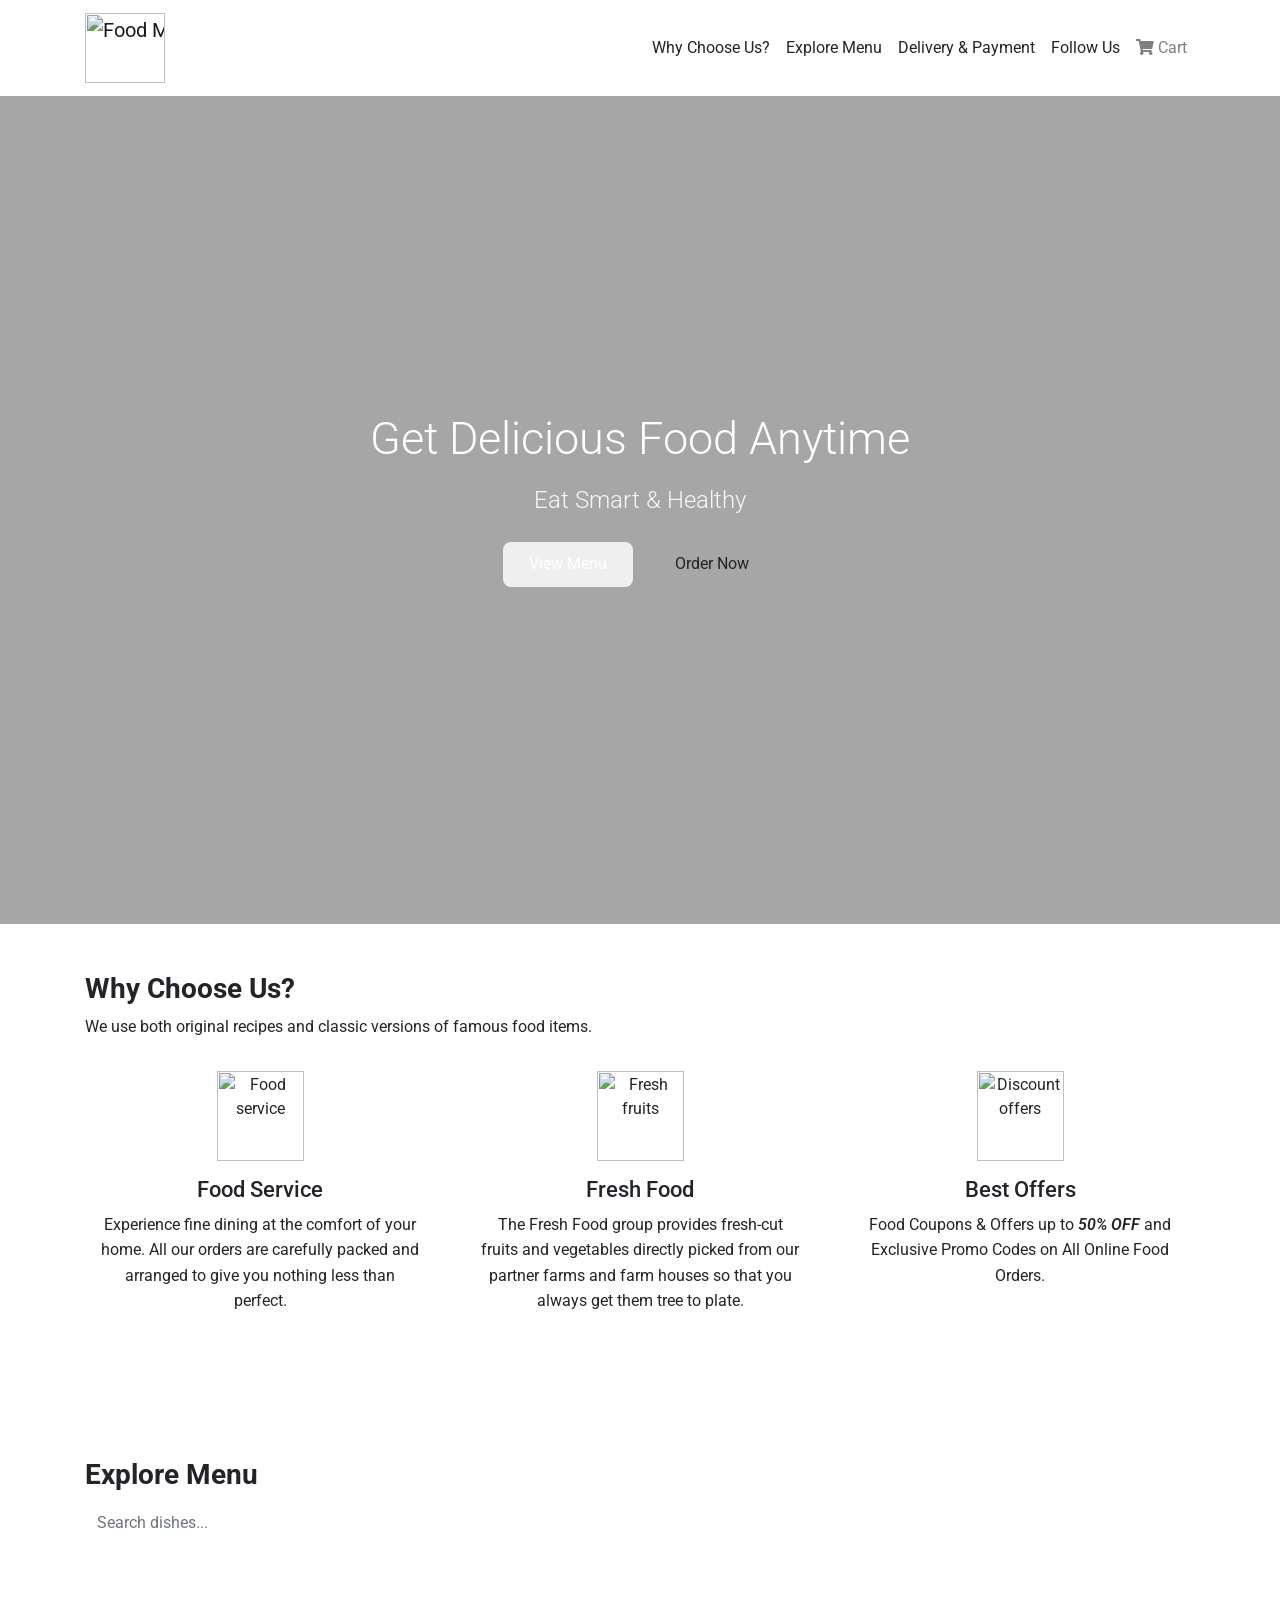
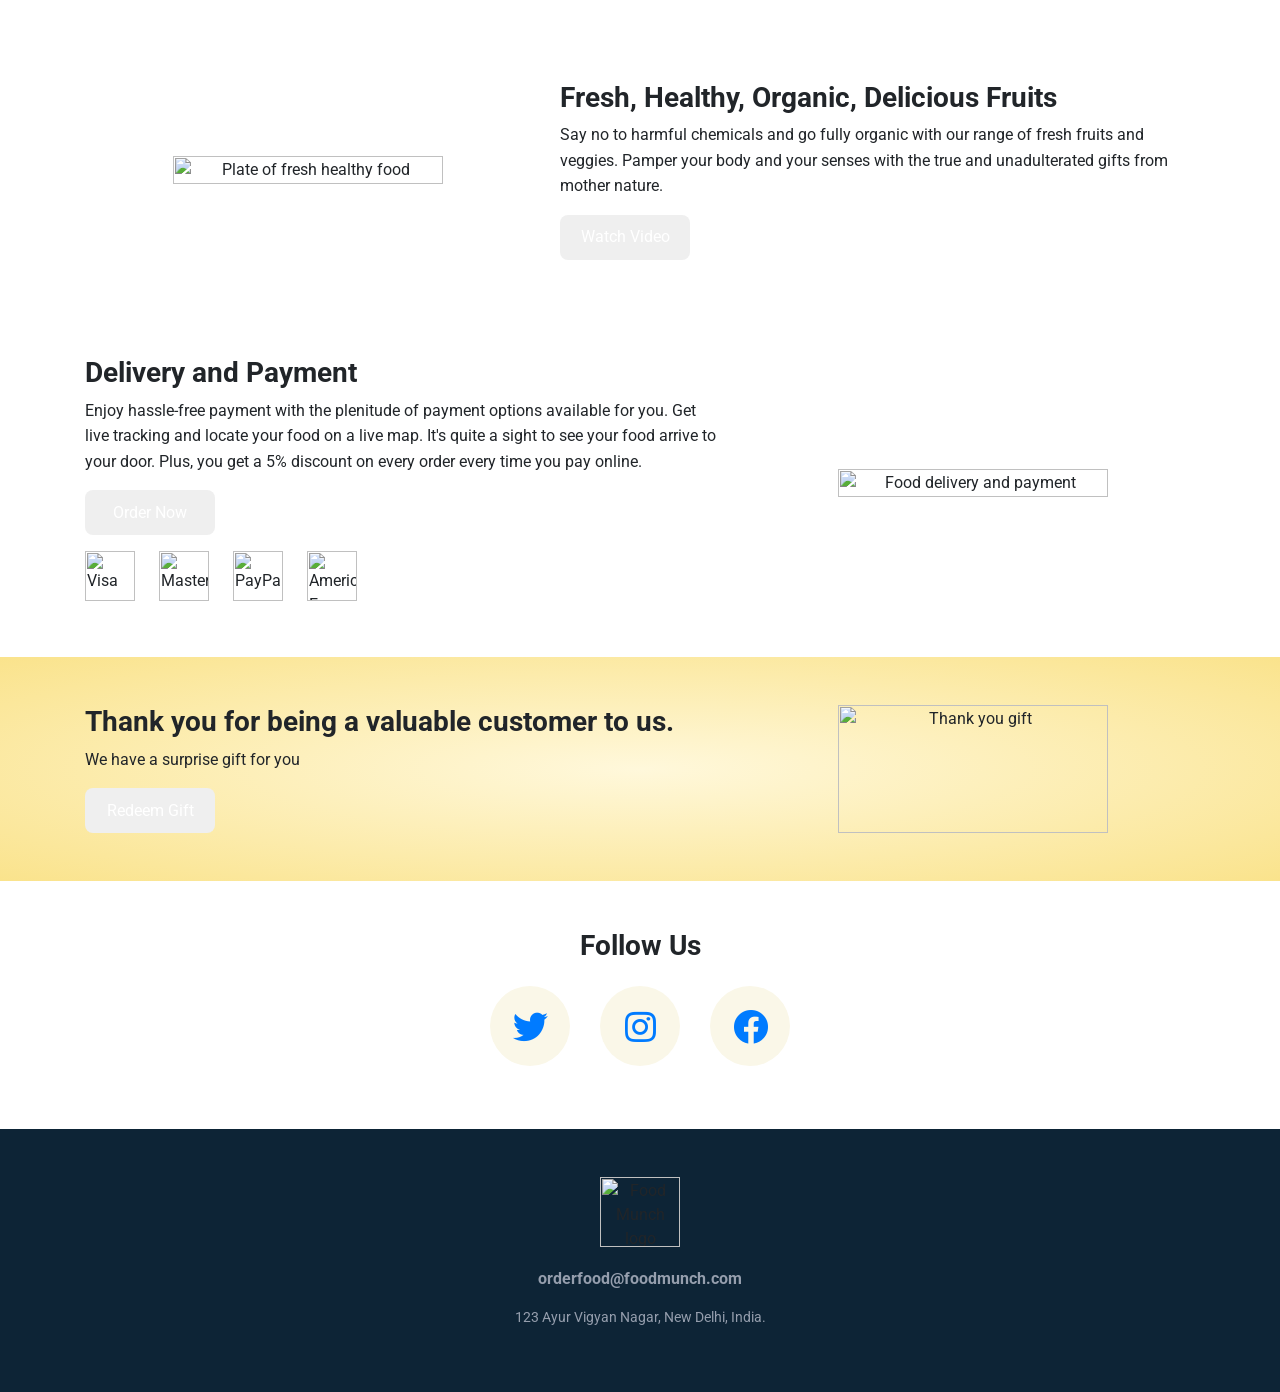
==== index.html @ 5a9cf0b8 "Add dynamic menu, filters, search and shopping cart" ====
Index · HTML
<!DOCTYPE html>
<html lang="en">
  <head>
    <meta charset="UTF-8" />
    <meta name="viewport" content="width=device-width, initial-scale=1" />
    <title>Food Munch</title>
 
    <!-- Bootstrap 4 -->
     <link rel="preconnect" href="https://fonts.googleapis.com" />
<link rel="preconnect" href="https://fonts.gstatic.com" crossorigin />
<link
  href="https://fonts.googleapis.com/css2?family=Roboto:wght@300;400;500;700&display=swap"
  rel="stylesheet"
/>
    <link
      rel="stylesheet"
      href="https://stackpath.bootstrapcdn.com/bootstrap/4.5.2/css/bootstrap.min.css"
      integrity="sha384-JcKb8q3iqJ61gNV9KGb8thSsNjpSL0n8PARn9HuZOnIxN0hoP+VmmDGMN5t9UJ0Z"
      crossorigin="anonymous"
    />
 
    <!-- Font Awesome 5 (plain CDN stylesheet - this fixes the missing icons) -->
    <link
      rel="stylesheet"
      href="https://cdnjs.cloudflare.com/ajax/libs/font-awesome/5.15.4/css/all.min.css"
    />
 
    <!-- Your CSS -->
    <link rel="stylesheet" href="style.css" />
  </head>
 
  <body>
    <!-- NAVBAR -->
    <header>
      <nav class="navbar navbar-expand-lg navbar-light bg-white fixed-top">
        <div class="container">
          <a class="navbar-brand" href="#">
            <img
              src="https://d2clawv67efefq.cloudfront.net/ccbp-responsive-website/food-munch-img.png"
              class="food-munch-logo"
              alt="Food Munch logo"
            />
          </a>
          <button
            class="navbar-toggler"
            type="button"
            data-toggle="collapse"
            data-target="#navbarNavAltMarkup"
            aria-controls="navbarNavAltMarkup"
            aria-expanded="false"
            aria-label="Toggle navigation"
          >
            <span class="navbar-toggler-icon"></span>
          </button>
          <div class="collapse navbar-collapse" id="navbarNavAltMarkup">
            <div class="navbar-nav ml-auto">
              <a class="nav-link active" id="navItem1" href="#wcuSection">
                Why Choose Us?
                <span class="sr-only">(current)</span>
              </a>
              <a class="nav-link" id="navItem2" href="#exploreMenuSection">Explore Menu</a>
              <a class="nav-link" id="navItem3" href="#deliveryPaymentSection">Delivery &amp; Payment</a>
              <a class="nav-link" id="navItem4" href="#followUsSection">Follow Us</a>
              <button type="button" class="nav-link cart-nav-btn" id="cartNavBtn"
                      data-toggle="modal" data-target="#cartModal" aria-label="Open cart">
                <i class="fas fa-shopping-cart"></i> Cart
                <span class="cart-count d-none" id="cartCount">0</span>
              </button>
            </div>
          </div>
        </div>
      </nav>
    </header>
 
    <main>
      <!-- BANNER -->
      <section class="banner-section-bg-container d-flex justify-content-center flex-column">
        <div class="text-center">
          <h1 class="banner-heading mb-3">Get Delicious Food Anytime</h1>
          <p class="banner-caption mb-4">Eat Smart &amp; Healthy</p>
          <button type="button" class="custom-button">View Menu</button>
          <button type="button" class="custom-outline-button">Order Now</button>
        </div>
      </section>
 
      <!-- WHY CHOOSE US -->
      <section class="wcu-section pt-5 pb-5" id="wcuSection">
        <div class="container">
          <div class="row">
            <div class="col-12">
              <h2 class="section-heading">Why Choose Us?</h2>
              <p class="section-description">
                We use both original recipes and classic versions of famous food items.
              </p>
            </div>
 
            <div class="col-12 col-md-4">
              <div class="wcu-card p-3 mb-3">
                <img
                  src="https://d2clawv67efefq.cloudfront.net/ccbp-responsive-website/food-serve.png"
                  class="wcu-card-image"
                  alt="Food service"
                  loading="lazy"
                />
                <h3 class="wcu-card-title mt-3">Food Service</h3>
                <p class="wcu-card-description">
                  Experience fine dining at the comfort of your home. All our orders
                  are carefully packed and arranged to give you nothing less than
                  perfect.
                </p>
              </div>
            </div>
 
            <div class="col-12 col-md-4">
              <div class="wcu-card p-3 mb-3">
                <img
                  src="https://d2clawv67efefq.cloudfront.net/ccbp-responsive-website/fruits-img.png"
                  class="wcu-card-image"
                  alt="Fresh fruits"
                  loading="lazy"
                />
                <h3 class="wcu-card-title mt-3">Fresh Food</h3>
                <p class="wcu-card-description">
                  The Fresh Food group provides fresh-cut fruits and vegetables
                  directly picked from our partner farms and farm houses so that you
                  always get them tree to plate.
                </p>
              </div>
            </div>
 
            <div class="col-12 col-md-4">
              <div class="wcu-card p-3 mb-3">
                <img
                  src="https://d2clawv67efefq.cloudfront.net/ccbp-responsive-website/offers-img.png"
                  class="wcu-card-image"
                  alt="Discount offers"
                  loading="lazy"
                />
                <h3 class="wcu-card-title mt-3">Best Offers</h3>
                <p class="wcu-card-description">
                  Food Coupons &amp; Offers up to
                  <span class="offers">50% OFF</span>
                  and Exclusive Promo Codes on All Online Food Orders.
                </p>
              </div>
            </div>
          </div>
        </div>
      </section>
 
      <!-- EXPLORE MENU (cards are created by script.js) -->
      <section class="explore-menu-section pt-5 pb-5" id="exploreMenuSection">
        <div class="container">
          <div class="row">
            <div class="col-12">
              <h2 class="section-heading">Explore Menu</h2>
            </div>
            <div class="col-12 col-md-6 mb-3">
              <label for="menuSearch" class="sr-only">Search dishes</label>
              <input
                type="search"
                id="menuSearch"
                class="form-control menu-search"
                placeholder="Search dishes..."
                autocomplete="off"
              />
            </div>
            <div class="col-12">
              <div id="filterBar" class="menu-filters mb-4"></div>
            </div>
          </div>
          <div class="row" id="menuGrid"></div>
          <p id="noResults" class="text-center menu-no-results d-none">
            No dishes found. Try another search or category.
          </p>
        </div>
      </section>
 
      <!-- HEALTHY FOOD -->
      <section class="healthy-food-section pt-5 pb-5">
        <div class="container">
          <div class="row align-items-center">
            <div class="col-12 col-md-5">
              <div class="text-center">
                <img
                  src="https://d2clawv67efefq.cloudfront.net/ccbp-responsive-website/healthy-food-plate-img.png"
                  class="healthy-food-section-img"
                  alt="Plate of fresh healthy food"
                  loading="lazy"
                />
              </div>
            </div>
            <div class="col-12 col-md-7">
              <h2 class="section-heading">Fresh, Healthy, Organic, Delicious Fruits</h2>
              <p class="section-description">
                Say no to harmful chemicals and go fully organic with our range of
                fresh fruits and veggies. Pamper your body and your senses with the
                true and unadulterated gifts from mother nature.
              </p>
              <button type="button" class="custom-button">Watch Video</button>
            </div>
          </div>
        </div>
      </section>
 
      <!-- DELIVERY & PAYMENT -->
      <section class="delivery-and-payment-section pt-5 pb-5" id="deliveryPaymentSection">
        <div class="container">
          <div class="row align-items-center">
            <div class="col-12 col-md-5 order-1 order-md-2">
              <div class="text-center">
                <img
                  src="https://d2clawv67efefq.cloudfront.net/ccbp-responsive-website/delivery-payment-section-img.png"
                  class="delivery-and-payment-section-img"
                  alt="Food delivery and payment"
                  loading="lazy"
                />
              </div>
            </div>
            <div class="col-12 col-md-7 order-2 order-md-1">
              <h2 class="section-heading">Delivery and Payment</h2>
              <p class="section-description">
                Enjoy hassle-free payment with the plenitude of payment options
                available for you. Get live tracking and locate your food on a live
                map. It's quite a sight to see your food arrive to your door. Plus,
                you get a 5% discount on every order every time you pay online.
              </p>
              <button type="button" class="custom-button">Order Now</button>
              <div class="mt-3">
                <img
                  src="https://d2clawv67efefq.cloudfront.net/ccbp-responsive-website/visa-card-img.png"
                  class="payment-card-img"
                  alt="Visa"
                  loading="lazy"
                />
                <img
                  src="https://d2clawv67efefq.cloudfront.net/ccbp-responsive-website/master-card-img.png"
                  class="payment-card-img"
                  alt="Mastercard"
                  loading="lazy"
                />
                <img
                  src="https://d2clawv67efefq.cloudfront.net/ccbp-responsive-website/paypal-card-img.png"
                  class="payment-card-img"
                  alt="PayPal"
                  loading="lazy"
                />
                <img
                  src="https://d2clawv67efefq.cloudfront.net/ccbp-responsive-website/american-express-img.png"
                  class="payment-card-img"
                  alt="American Express"
                  loading="lazy"
                />
              </div>
            </div>
          </div>
        </div>
      </section>
 
      <!-- THANKING CUSTOMERS -->
      <section class="thanking-customers-section pt-5 pb-5">
        <div class="container">
          <div class="row">
            <div class="col-12 col-md-7 d-flex flex-column justify-content-center">
              <h2 class="section-heading">Thank you for being a valuable customer to us.</h2>
              <p class="section-description">We have a surprise gift for you</p>
 
              <div class="d-md-none text-center">
                <img
                  src="https://d2clawv67efefq.cloudfront.net/ccbp-responsive-website/thanking-customers-section-img.png"
                  class="thanking-customers-section-img"
                  alt="Thank you gift"
                  loading="lazy"
                />
              </div>
 
              <div>
                <button type="button" class="custom-button" data-toggle="modal" data-target="#exampleModal">
                  Redeem Gift
                </button>
 
                <div class="modal fade" id="exampleModal" tabindex="-1" aria-labelledby="exampleModalLabel" aria-hidden="true">
                  <div class="modal-dialog mt-5">
                    <div class="modal-content">
                      <div class="modal-header">
                        <h5 class="modal-title thanking-customers-section-modal-title" id="exampleModalLabel">
                          Gift Voucher
                        </h5>
                        <button type="button" class="close" data-dismiss="modal" aria-label="Close">
                          <span aria-hidden="true">&times;</span>
                        </button>
                      </div>
                      <div class="modal-body">
                        <img
                          src="https://d2clawv67efefq.cloudfront.net/ccbp-responsive-website/gift-voucher-img.png"
                          class="w-100"
                          alt="Gift voucher"
                        />
                      </div>
                      <div class="modal-footer">
                        <button type="button" class="btn btn-secondary" data-dismiss="modal">Close</button>
                      </div>
                    </div>
                  </div>
                </div>
              </div>
            </div>
 
            <div class="col-12 col-md-5 d-none d-md-block text-center">
              <img
                src="https://d2clawv67efefq.cloudfront.net/ccbp-responsive-website/thanking-customers-section-img.png"
                class="thanking-customers-section-img"
                alt="Thank you gift"
                loading="lazy"
              />
            </div>
          </div>
        </div>
      </section>
 
      <!-- FOLLOW US -->
      <section class="follow-us-section pt-5 pb-5" id="followUsSection">
        <div class="container">
          <div class="row">
            <div class="col-12">
              <h2 class="section-heading text-center">Follow Us</h2>
            </div>
            <div class="col-12">
              <div class="d-flex flex-row justify-content-center">
                <a href="#" class="follow-us-icon-container" aria-label="Twitter">
                  <i class="fab fa-twitter social-icon"></i>
                </a>
                <a href="#" class="follow-us-icon-container" aria-label="Instagram">
                  <i class="fab fa-instagram social-icon"></i>
                </a>
                <a href="#" class="follow-us-icon-container" aria-label="Facebook">
                  <i class="fab fa-facebook social-icon"></i>
                </a>
              </div>
            </div>
          </div>
        </div>
      </section>
    </main>
 
    <!-- FOOTER -->
    <footer class="footer-section pt-5 pb-5">
      <div class="container">
        <div class="row">
          <div class="col-12 text-center">
            <img
              src="https://d2clawv67efefq.cloudfront.net/ccbp-responsive-website/food-munch-logo-light.png"
              class="food-munch-logo"
              alt="Food Munch logo"
              loading="lazy"
            />
            <p class="footer-section-mail-id">orderfood@foodmunch.com</p>
            <p class="footer-section-address">123 Ayur Vigyan Nagar, New Delhi, India.</p>
          </div>
        </div>
      </div>
    </footer>
 
    <!-- CART MODAL -->
    <div class="modal fade" id="cartModal" tabindex="-1" aria-labelledby="cartModalLabel" aria-hidden="true">
      <div class="modal-dialog modal-dialog-scrollable mt-5">
        <div class="modal-content">
          <div class="modal-header">
            <h5 class="modal-title cart-modal-title" id="cartModalLabel">Your Cart</h5>
            <button type="button" class="close" data-dismiss="modal" aria-label="Close">
              <span aria-hidden="true">&times;</span>
            </button>
          </div>
          <div class="modal-body">
            <div id="orderMessage" class="alert alert-success d-none" role="status"></div>
            <p id="cartEmpty" class="text-center cart-empty">
              Your cart is empty. Add some dishes from the menu.
            </p>
            <div id="cartItems"></div>
 
            <div id="cartSummary" class="d-none">
              <div class="input-group mt-3">
                <input type="text" id="discountInput" class="form-control"
                       placeholder="Discount code (try MUNCH10)" aria-label="Discount code" />
                <div class="input-group-append">
                  <button type="button" class="btn btn-outline-secondary" id="applyDiscountBtn">Apply</button>
                </div>
              </div>
              <p id="discountMessage" class="discount-message" role="status"></p>
 
              <div class="cart-summary-row">
                <span>Subtotal</span><span id="cartSubtotal">&#8377;0</span>
              </div>
              <div class="cart-summary-row d-none" id="discountRow">
                <span>Discount</span><span id="cartDiscount">-&#8377;0</span>
              </div>
              <div class="cart-summary-row cart-total-row">
                <span>Total</span><span id="cartTotal">&#8377;0</span>
              </div>
            </div>
          </div>
          <div class="modal-footer">
            <button type="button" class="btn btn-outline-secondary" id="clearCartBtn">Clear cart</button>
            <button type="button" class="custom-button m-0" id="checkoutBtn">Place Order</button>
          </div>
        </div>
      </div>
    </div>
 
    <!-- Scripts at the end so the page loads faster -->
    <script
      src="https://code.jquery.com/jquery-3.5.1.slim.min.js"
      integrity="sha384-DfXdz2htPH0lsSSs5nCTpuj/zy4C+OGpamoFVy38MVBnE+IbbVYUew+OrCXaRkfj"
      crossorigin="anonymous"
    ></script>
    <script
      src="https://cdn.jsdelivr.net/npm/popper.js@1.16.1/dist/umd/popper.min.js"
      integrity="sha384-9/reFTGAW83EW2RDu2S0VKaIzap3H66lZH81PoYlFhbGU+6BZp6G7niu735Sk7lN"
      crossorigin="anonymous"
    ></script>
    <script
      src="https://stackpath.bootstrapcdn.com/bootstrap/4.5.2/js/bootstrap.min.js"
      integrity="sha384-B4gt1jrGC7Jh4AgTPSdUtOBvfO8shuf57BaghqFfPlYxofvL8/KUEfYiJOMMV+rV"
      crossorigin="anonymous"
    ></script>
    <script src="menu-data.js"></script>
    <script src="script.js"></script>
    <script src="cart.js"></script>
  </body>
</html>
---- style.css ----
Style · CSS
/* Only the font that is actually used */
/*@import url("https://fonts.googleapis.com/css2?family=Roboto:wght@300;400;500;700&display=swap");*/
 
/* =========================
   VARIABLES
========================= */
 
:root {
    --gold: #d0b200;
    --gold-dark: #a58d00;
    --navy: #183b56;
    --text-dark: #323f4b;
    --text-muted: #5a7184;
    --text-light: #7b8794;
    --bg-soft: #f9fbfe;
    --border-soft: #e5eaf4;
}
 
 
/* =========================
   GENERAL
========================= */
 
html {
    scroll-behavior: smooth;
    scroll-padding-top: 90px; /* keeps headings from hiding under the fixed navbar */
}
 
body {
    margin: 0;
    padding: 0;
    overflow-x: hidden;
    font-family: "Roboto", sans-serif;
}
 
img {
    max-width: 100%;
    height: auto;
}
 
/* Visible outline for keyboard users */
a:focus-visible,
button:focus-visible {
    outline: 3px solid var(--gold);
    outline-offset: 3px;
}
 
/* Shared style for all section headings and descriptions */
.section-heading {
    color: var(--navy);
    font-size: clamp(24px, 4vw, 28px);
    font-weight: 700;
}
 
.section-description {
    color: var(--text-muted);
    font-size: 16px;
    line-height: 1.6;
}
 
 
/* =========================
   NAVBAR
========================= */
 
.food-munch-logo {
    width: 80px;
    height: 70px;
    object-fit: contain;
}
 
#navItem1,
#navItem2,
#navItem3,
#navItem4 {
    color: var(--text-dark);
    transition: color 0.3s ease;
}
 
#navItem1:hover,
#navItem2:hover,
#navItem3:hover,
#navItem4:hover {
    color: var(--gold);
}
 
 
/* =========================
   BANNER
========================= */
 
.banner-section-bg-container {
    /* dark overlay on top of the image so the white text is easy to read */
    background-image:
        linear-gradient(rgba(0, 0, 0, 0.35), rgba(0, 0, 0, 0.35)),
        url("https://d2clawv67efefq.cloudfront.net/ccbp-responsive-website/foodmunch-banner-bg.png");
    min-height: 100vh;
    width: 100%;
    background-size: cover;
    background-position: center;
    background-repeat: no-repeat;
    padding: 90px 15px 40px;
}
 
.banner-heading {
    color: white;
    font-size: clamp(30px, 5vw, 45px);
    font-weight: 300;
    line-height: 1.2;
}
 
.banner-caption {
    color: #f5f7fa;
    font-size: clamp(18px, 3vw, 24px);
    font-weight: 300;
}
 
 
/* =========================
   BUTTONS
========================= */
 
.custom-button,
.custom-outline-button {
    width: 130px;
    min-height: 45px;
    padding: 8px 10px;
    border-radius: 8px;
    cursor: pointer;
    transition: all 0.3s ease;
}
 
.custom-button {
    color: white;
    background-image: linear-gradient(var(--gold), var(--gold-dark));
    border-width: 0;
    margin-right: 10px;
}
 
.custom-button:hover {
    transform: translateY(-2px);
    box-shadow: 0 6px 14px rgba(208, 178, 0, 0.4);
}
 
.custom-outline-button {
    color: var(--gold);
    background-color: transparent;
    border: 1px solid var(--gold);
}
 
.custom-outline-button:hover {
    background-color: var(--gold);
    color: white;
}
 
 
/* =========================
   WHY CHOOSE US
========================= */
 
.wcu-section {
    background-color: var(--bg-soft);
}
 
.wcu-card {
    text-align: center;
    background-color: white;
    border: 1px solid var(--border-soft);
    border-radius: 16px;
    height: 100%;
    transition: all 0.3s ease;
}
 
.wcu-card:hover {
    transform: translateY(-5px);
    box-shadow: 0 10px 24px rgba(24, 59, 86, 0.1);
}
 
.wcu-card-image {
    width: 87px;
    height: 90px;
    object-fit: contain;
}
 
.wcu-card-title {
    color: var(--text-dark);
    font-size: 22px;
    font-weight: 500;
}
 
.wcu-card-description {
    color: var(--text-light);
    font-size: 16px;
    line-height: 1.6;
}
 
.offers {
    color: var(--text-dark);
    font-style: italic;
    font-weight: 600;
}
 
 
/* =========================
   EXPLORE MENU
========================= */
 
.explore-menu-section {
    background-color: white;
}
 
.menu-item-card {
    border-radius: 16px;
    height: 100%;
    transition: all 0.3s ease;
}
 
.menu-item-card:hover {
    transform: translateY(-5px);
}
 
.menu-item-image {
    width: 100%;
    height: auto;
    display: block;
    border-radius: 16px;
}
 
.menu-card-title {
    color: var(--text-dark);
    font-size: 18px;
    font-weight: 500;
    margin-top: 24px;
}
 
.menu-item-link {
    color: var(--gold);
    font-size: 14px;
    font-weight: 500;
    text-decoration: none;
}
 
.menu-item-link:hover {
    color: var(--gold-dark);
    text-decoration: underline;
}
 
 
/* =========================
   HEALTHY FOOD
========================= */
 
.healthy-food-section {
    background-color: var(--bg-soft);
}
 
.healthy-food-section-img {
    width: 100%;
    max-width: 270px;
    height: auto;
    object-fit: contain;
}
 
 
/* =========================
   DELIVERY & PAYMENT
========================= */
 
.delivery-and-payment-section {
    background-color: white;
}
 
.delivery-and-payment-section-img {
    width: 100%;
    max-width: 270px;
    height: auto;
    object-fit: contain;
}
 
.payment-card-img {
    width: 50px;
    height: 50px;
    max-width: 50px;
    object-fit: contain;
    margin-right: 20px;
    margin-bottom: 8px;
}
 
 
/* =========================
   THANKING CUSTOMERS
========================= */
 
.thanking-customers-section {
    background-image: radial-gradient(#fff8db, #fae38c);
}
 
.thanking-customers-section-img {
    width: 100%;
    max-width: 270px;
    height: auto;
    object-fit: contain;
    margin-bottom: 20px;
}
 
.thanking-customers-section-modal-title {
    color: var(--gold);
    font-weight: 800;
}
 
 
/* =========================
   FOLLOW US
========================= */
 
.follow-us-section {
    background-color: white;
}
 
.follow-us-icon-container {
    background-color: #faf7e8;
    width: 80px;
    height: 80px;
    border-radius: 50%;
    margin: 15px;
    display: flex;
    align-items: center;
    justify-content: center;
    text-decoration: none;
    transition: all 0.3s ease;
}
 
.social-icon {
    color: var(--gold);
    font-size: 35px;
    transition: color 0.3s ease;
}
 
.follow-us-icon-container:hover {
    background-color: var(--gold);
    transform: translateY(-3px);
}
 
.follow-us-icon-container:hover .social-icon {
    color: white;
}
 
 
/* =========================
   FOOTER
========================= */
 
.footer-section {
    background-color: #0d2436;
}
 
.footer-section-mail-id {
    color: #959ead;
    font-weight: 700;
    font-size: 16px;
    margin-top: 20px;
    word-break: break-word;
}
 
.footer-section-address {
    color: #959ead;
    font-size: 14px;
}
 
 
/* =========================
   MOBILE
========================= */
 
@media (max-width: 576px) {
 
    .food-munch-logo {
        width: 65px;
        height: auto;
    }
 
    .navbar {
        padding: 5px 10px;
    }
 
    .banner-section-bg-container {
        padding: 100px 15px 40px;
    }
 
    .custom-button,
    .custom-outline-button {
        width: 125px;
        min-height: 44px;
        font-size: 14px;
    }
 
    .custom-button {
        margin-right: 5px;
    }
 
    .wcu-section,
    .explore-menu-section,
    .healthy-food-section,
    .delivery-and-payment-section,
    .thanking-customers-section,
    .follow-us-section {
        padding-top: 40px !important;
        padding-bottom: 40px !important;
    }
 
    .wcu-card {
        padding: 20px !important;
    }
 
    .wcu-card-description {
        font-size: 14px;
    }
 
    .healthy-food-section-img,
    .delivery-and-payment-section-img,
    .thanking-customers-section-img {
        max-width: 220px;
    }
 
    .payment-card-img {
        width: 42px;
        height: 42px;
        max-width: 42px;
        margin-right: 10px;
    }
 
    .follow-us-icon-container {
        width: 60px;
        height: 60px;
        margin: 6px;
    }
 
    .social-icon {
        font-size: 25px;
    }
 
    .footer-section-mail-id {
        font-size: 14px;
    }
}
 
 
/* =========================
   ACCESSIBILITY
========================= */
 
@media (prefers-reduced-motion: reduce) {
    html {
        scroll-behavior: auto;
    }
 
    * {
        transition: none !important;
    }
}
 
 
/* =========================
   MENU SEARCH, FILTERS & DISH CARDS (Phase 2)
========================= */
 
.menu-search {
    border-radius: 8px;
    border: 1px solid var(--border-soft);
    min-height: 45px;
}
 
.menu-search:focus {
    border-color: var(--gold);
    box-shadow: 0 0 0 0.2rem rgba(208, 178, 0, 0.25);
}
 
.menu-filters {
    display: flex;
    flex-wrap: wrap;
    gap: 10px;
}
 
.filter-btn {
    background-color: white;
    color: var(--text-dark);
    border: 1px solid var(--border-soft);
    border-radius: 20px;
    padding: 6px 16px;
    font-size: 14px;
    cursor: pointer;
    transition: all 0.3s ease;
}
 
.filter-btn:hover {
    border-color: var(--gold);
    color: var(--gold-dark);
}
 
.filter-btn.active {
    background-image: linear-gradient(var(--gold), var(--gold-dark));
    border-color: var(--gold);
    color: white;
}
 
.filter-btn:focus-visible {
    outline: 3px solid var(--gold);
    outline-offset: 2px;
}
 
.menu-item-category {
    color: var(--text-light);
    font-size: 14px;
    margin-bottom: 8px;
}
 
.menu-item-price {
    color: var(--navy);
    font-size: 18px;
    font-weight: 700;
}
 
/* Veg / non-veg marker used on Indian food menus */
.veg-badge {
    width: 18px;
    height: 18px;
    border: 2px solid;
    border-radius: 3px;
    display: inline-flex;
    align-items: center;
    justify-content: center;
}
 
.veg-badge::after {
    content: "";
    width: 8px;
    height: 8px;
    border-radius: 50%;
    background-color: currentColor;
}
 
.veg-badge.veg {
    color: #2e9e4f;
}
 
.veg-badge.nonveg {
    color: #c0392b;
}
 
.menu-no-results {
    color: var(--text-light);
    font-size: 16px;
    margin-top: 20px;
}
 
 
/* =========================
   CART (Phase 3)
========================= */
 
.cart-nav-btn {
    background: none;
    border: 0;
    color: var(--text-dark);
    text-align: left;
    cursor: pointer;
    transition: color 0.3s ease;
}
 
.cart-nav-btn:hover {
    color: var(--gold);
}
 
.cart-nav-btn:focus-visible {
    outline: 3px solid var(--gold);
    outline-offset: 2px;
}
 
.cart-count {
    display: inline-block;
    min-width: 20px;
    padding: 2px 6px;
    border-radius: 10px;
    background-color: var(--gold);
    color: white;
    font-size: 12px;
    font-weight: 700;
    text-align: center;
}
 
.add-to-cart-btn {
    width: 100%;
    margin-top: 14px;
    padding: 8px 10px;
    color: var(--gold-dark);
    background-color: transparent;
    border: 1px solid var(--gold);
    border-radius: 8px;
    cursor: pointer;
    transition: all 0.3s ease;
}
 
.add-to-cart-btn:hover,
.add-to-cart-btn.added {
    background-color: var(--gold);
    color: white;
}
 
.add-to-cart-btn:focus-visible {
    outline: 3px solid var(--gold);
    outline-offset: 2px;
}
 
.cart-modal-title {
    color: var(--gold);
    font-weight: 800;
}
 
.cart-empty {
    color: var(--text-light);
    margin: 20px 0;
}
 
.cart-item {
    padding: 12px 0;
    border-bottom: 1px solid var(--border-soft);
}
 
.cart-item-info {
    flex: 1;
    min-width: 0;
}
 
.cart-item-name {
    color: var(--text-dark);
    font-weight: 500;
    margin: 0;
}
 
.cart-item-price {
    color: var(--text-light);
    font-size: 13px;
    margin: 0;
}
 
.cart-qty {
    margin: 0 10px;
}
 
.qty-btn {
    width: 28px;
    height: 28px;
    border: 1px solid var(--border-soft);
    border-radius: 50%;
    background-color: white;
    color: var(--text-dark);
    line-height: 1;
    cursor: pointer;
}
 
.qty-btn:hover {
    border-color: var(--gold);
    color: var(--gold-dark);
}
 
.qty-value {
    min-width: 28px;
    text-align: center;
    font-weight: 500;
}
 
.cart-line-total {
    min-width: 56px;
    text-align: right;
    color: var(--navy);
    font-weight: 700;
}
 
.cart-remove-btn {
    background: none;
    border: 0;
    margin-left: 8px;
    font-size: 22px;
    line-height: 1;
    color: var(--text-light);
    cursor: pointer;
}
 
.cart-remove-btn:hover {
    color: #c0392b;
}
 
.discount-message {
    min-height: 20px;
    margin: 6px 0 12px;
    font-size: 14px;
}
 
.discount-message.success {
    color: #2e9e4f;
}
 
.discount-message.error {
    color: #c0392b;
}
 
.cart-summary-row {
    display: flex;
    justify-content: space-between;
    padding: 4px 0;
    color: var(--text-dark);
}
 
.cart-total-row {
    margin-top: 6px;
    padding-top: 10px;
    border-top: 1px solid var(--border-soft);
    font-size: 18px;
    font-weight: 700;
    color: var(--navy);
}
 
.custom-button:disabled {
    opacity: 0.5;
    cursor: not-allowed;
    transform: none;
    box-shadow: none;
}
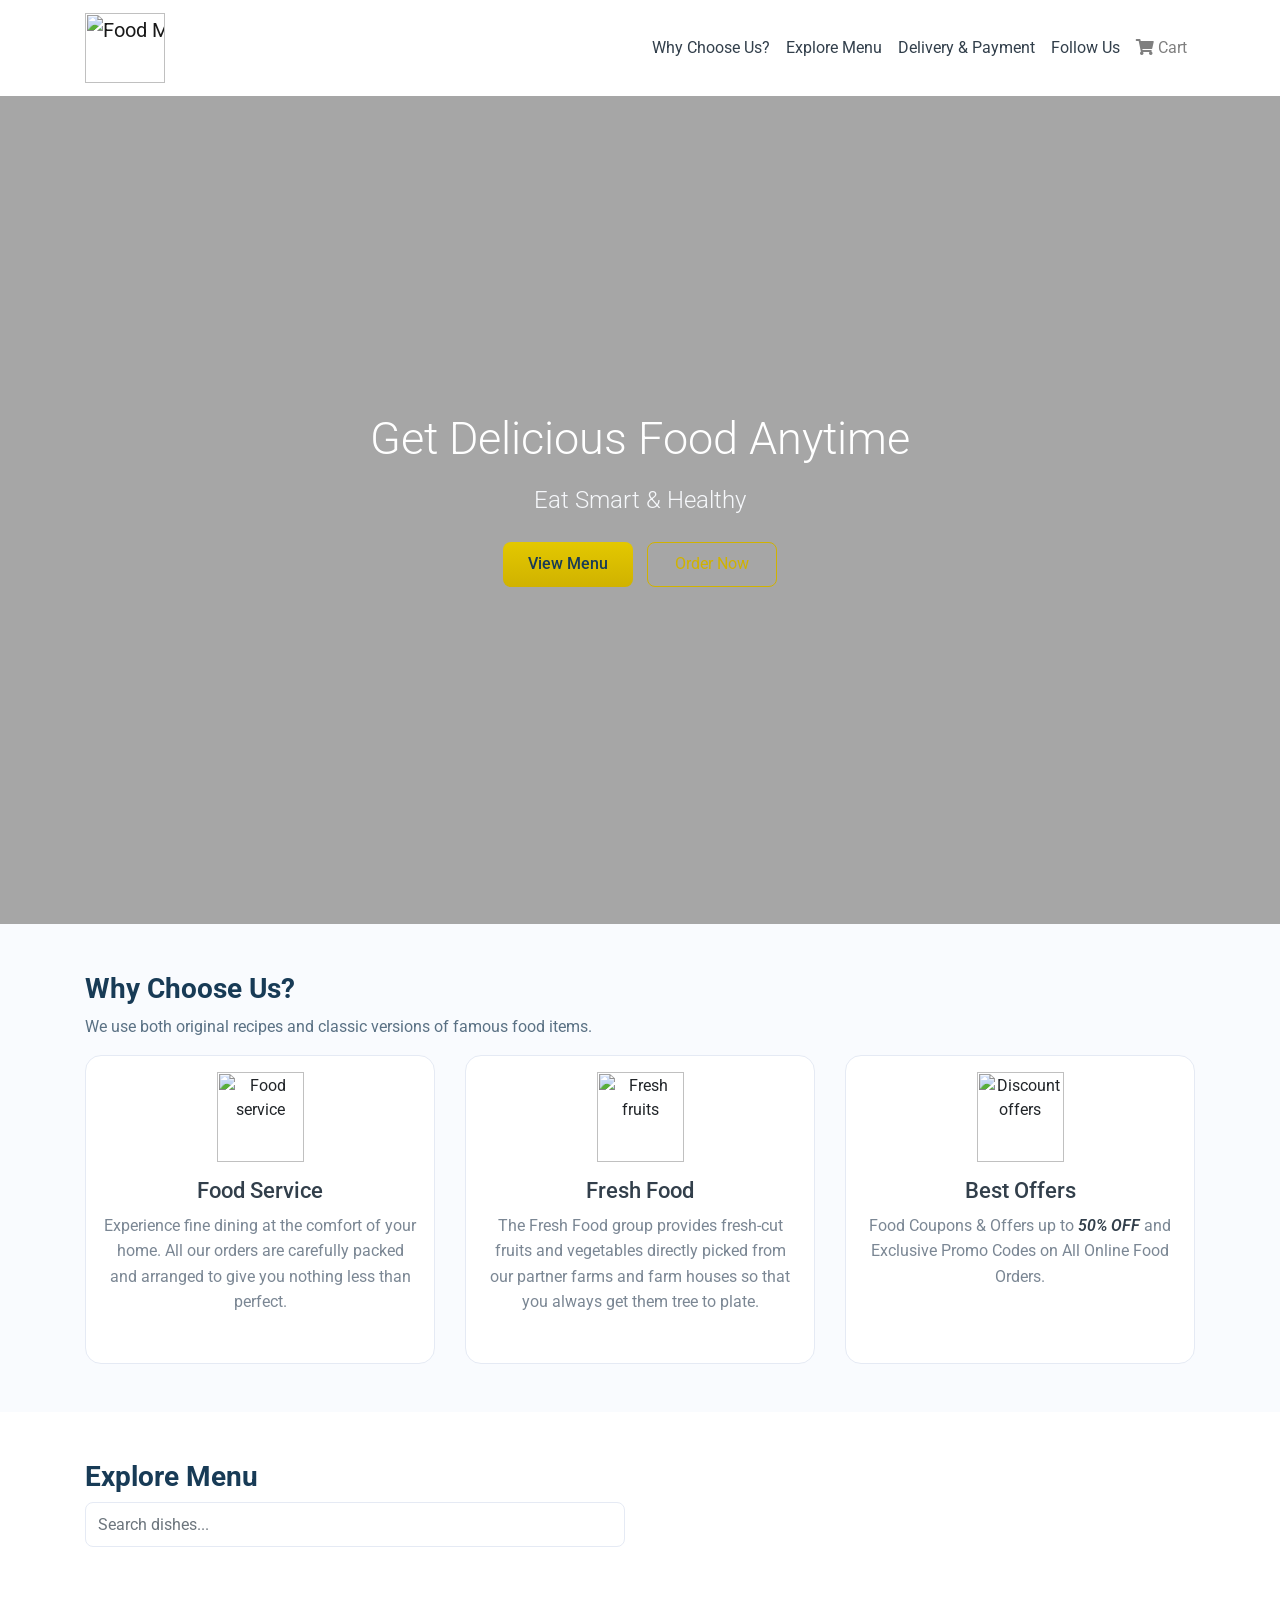
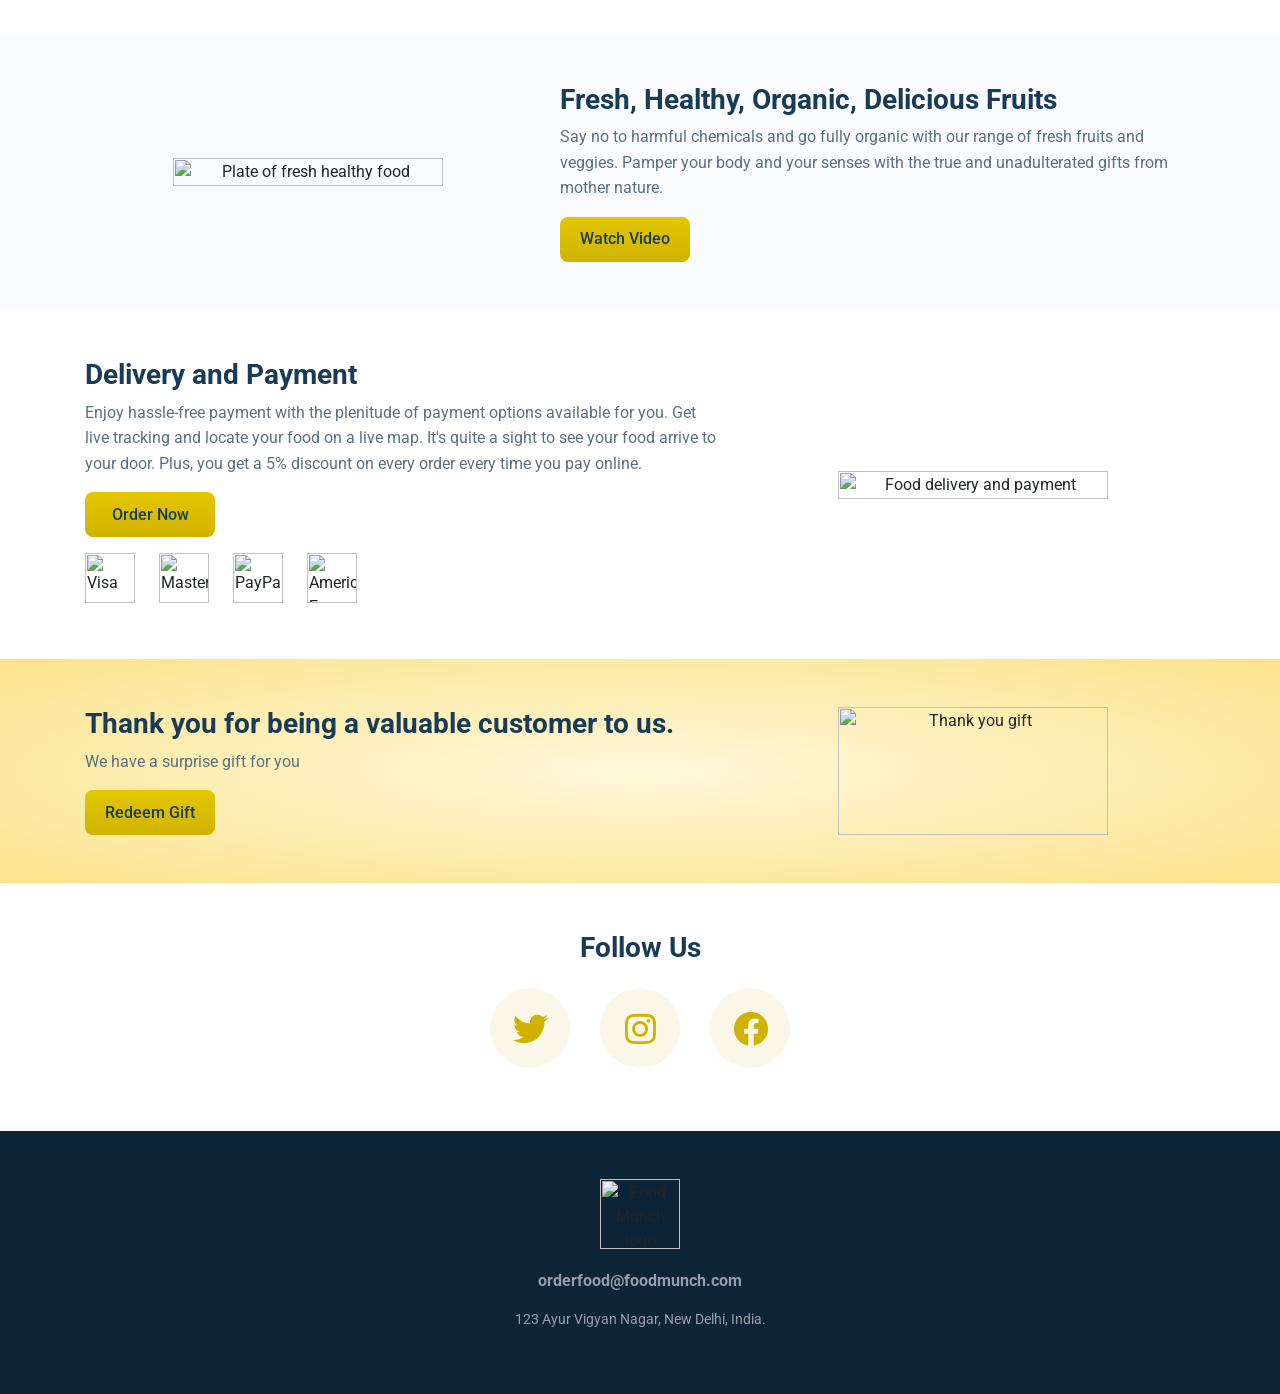
==== commit 9fc5e866: "make banner, order and video buttons work" ====
--- a/index.html
+++ b/index.html
@@ -9,12 +9,6 @@
     <title>Food Munch</title>
  
     <!-- Bootstrap 4 -->
-     <link rel="preconnect" href="https://fonts.googleapis.com" />
-<link rel="preconnect" href="https://fonts.gstatic.com" crossorigin />
-<link
-  href="https://fonts.googleapis.com/css2?family=Roboto:wght@300;400;500;700&display=swap"
-  rel="stylesheet"
-/>
     <link
       rel="stylesheet"
       href="https://stackpath.bootstrapcdn.com/bootstrap/4.5.2/css/bootstrap.min.css"
@@ -81,8 +75,8 @@
         <div class="text-center">
           <h1 class="banner-heading mb-3">Get Delicious Food Anytime</h1>
           <p class="banner-caption mb-4">Eat Smart &amp; Healthy</p>
-          <button type="button" class="custom-button">View Menu</button>
-          <button type="button" class="custom-outline-button">Order Now</button>
+          <button type="button" class="custom-button" data-scroll="#exploreMenuSection">View Menu</button>
+          <button type="button" class="custom-outline-button" data-scroll="#exploreMenuSection">Order Now</button>
         </div>
       </section>
  
@@ -200,7 +194,7 @@
                 fresh fruits and veggies. Pamper your body and your senses with the
                 true and unadulterated gifts from mother nature.
               </p>
-              <button type="button" class="custom-button">Watch Video</button>
+              <button type="button" class="custom-button" data-toggle="modal" data-target="#videoModal">Watch Video</button>
             </div>
           </div>
         </div>
@@ -228,7 +222,7 @@
                 map. It's quite a sight to see your food arrive to your door. Plus,
                 you get a 5% discount on every order every time you pay online.
               </p>
-              <button type="button" class="custom-button">Order Now</button>
+              <button type="button" class="custom-button" data-scroll="#exploreMenuSection">Order Now</button>
               <div class="mt-3">
                 <img
                   src="https://d2clawv67efefq.cloudfront.net/ccbp-responsive-website/visa-card-img.png"
@@ -410,6 +404,21 @@
       </div>
     </div>
  
+    <!-- VIDEO MODAL -->
+    <div class="modal fade" id="videoModal" tabindex="-1" aria-labelledby="videoModalLabel" aria-hidden="true">
+      <div class="modal-dialog modal-lg mt-5">
+        <div class="modal-content">
+          <div class="modal-header">
+            <h5 class="modal-title cart-modal-title" id="videoModalLabel">Watch Video</h5>
+            <button type="button" class="close" data-dismiss="modal" aria-label="Close">
+              <span aria-hidden="true">&times;</span>
+            </button>
+          </div>
+          <div class="modal-body" id="videoWrapper"></div>
+        </div>
+      </div>
+    </div>
+ 
     <!-- Scripts at the end so the page loads faster -->
     <script
       src="https://code.jquery.com/jquery-3.5.1.slim.min.js"
--- a/style.css
+++ b/style.css
@@ -1,15 +1,14 @@
-
-Style · CSS
 /* Only the font that is actually used */
-/*@import url("https://fonts.googleapis.com/css2?family=Roboto:wght@300;400;500;700&display=swap");*/
- 
+@import url("https://fonts.googleapis.com/css2?family=Roboto:wght@300;400;500;700&display=swap");
+
 /* =========================
    VARIABLES
 ========================= */
- 
+
 :root {
     --gold: #d0b200;
     --gold-dark: #a58d00;
+    --gold-light: #e3c800;
     --navy: #183b56;
     --text-dark: #323f4b;
     --text-muted: #5a7184;
@@ -17,60 +16,60 @@
     --bg-soft: #f9fbfe;
     --border-soft: #e5eaf4;
 }
- 
- 
+
+
 /* =========================
    GENERAL
 ========================= */
- 
+
 html {
     scroll-behavior: smooth;
     scroll-padding-top: 90px; /* keeps headings from hiding under the fixed navbar */
 }
- 
+
 body {
     margin: 0;
     padding: 0;
     overflow-x: hidden;
     font-family: "Roboto", sans-serif;
 }
- 
+
 img {
     max-width: 100%;
     height: auto;
 }
- 
+
 /* Visible outline for keyboard users */
 a:focus-visible,
 button:focus-visible {
     outline: 3px solid var(--gold);
     outline-offset: 3px;
 }
- 
+
 /* Shared style for all section headings and descriptions */
 .section-heading {
     color: var(--navy);
     font-size: clamp(24px, 4vw, 28px);
     font-weight: 700;
 }
- 
+
 .section-description {
     color: var(--text-muted);
     font-size: 16px;
     line-height: 1.6;
 }
- 
- 
+
+
 /* =========================
    NAVBAR
 ========================= */
- 
+
 .food-munch-logo {
     width: 80px;
     height: 70px;
     object-fit: contain;
 }
- 
+
 #navItem1,
 #navItem2,
 #navItem3,
@@ -78,19 +77,19 @@
     color: var(--text-dark);
     transition: color 0.3s ease;
 }
- 
+
 #navItem1:hover,
 #navItem2:hover,
 #navItem3:hover,
 #navItem4:hover {
     color: var(--gold);
 }
- 
- 
+
+
 /* =========================
    BANNER
 ========================= */
- 
+
 .banner-section-bg-container {
     /* dark overlay on top of the image so the white text is easy to read */
     background-image:
@@ -103,25 +102,25 @@
     background-repeat: no-repeat;
     padding: 90px 15px 40px;
 }
- 
+
 .banner-heading {
     color: white;
     font-size: clamp(30px, 5vw, 45px);
     font-weight: 300;
     line-height: 1.2;
 }
- 
+
 .banner-caption {
     color: #f5f7fa;
     font-size: clamp(18px, 3vw, 24px);
     font-weight: 300;
 }
- 
- 
+
+
 /* =========================
    BUTTONS
 ========================= */
- 
+
 .custom-button,
 .custom-outline-button {
     width: 130px;
@@ -131,39 +130,40 @@
     cursor: pointer;
     transition: all 0.3s ease;
 }
- 
+
 .custom-button {
-    color: white;
-    background-image: linear-gradient(var(--gold), var(--gold-dark));
+    color: var(--navy);
+    font-weight: 500;
+    background-image: linear-gradient(var(--gold-light), var(--gold));
     border-width: 0;
     margin-right: 10px;
 }
- 
+
 .custom-button:hover {
     transform: translateY(-2px);
     box-shadow: 0 6px 14px rgba(208, 178, 0, 0.4);
 }
- 
+
 .custom-outline-button {
     color: var(--gold);
     background-color: transparent;
     border: 1px solid var(--gold);
 }
- 
+
 .custom-outline-button:hover {
     background-color: var(--gold);
-    color: white;
-}
- 
- 
+    color: var(--navy);
+}
+
+
 /* =========================
    WHY CHOOSE US
 ========================= */
- 
+
 .wcu-section {
     background-color: var(--bg-soft);
 }
- 
+
 .wcu-card {
     text-align: center;
     background-color: white;
@@ -172,113 +172,113 @@
     height: 100%;
     transition: all 0.3s ease;
 }
- 
+
 .wcu-card:hover {
     transform: translateY(-5px);
     box-shadow: 0 10px 24px rgba(24, 59, 86, 0.1);
 }
- 
+
 .wcu-card-image {
     width: 87px;
     height: 90px;
     object-fit: contain;
 }
- 
+
 .wcu-card-title {
     color: var(--text-dark);
     font-size: 22px;
     font-weight: 500;
 }
- 
+
 .wcu-card-description {
     color: var(--text-light);
     font-size: 16px;
     line-height: 1.6;
 }
- 
+
 .offers {
     color: var(--text-dark);
     font-style: italic;
     font-weight: 600;
 }
- 
- 
+
+
 /* =========================
    EXPLORE MENU
 ========================= */
- 
+
 .explore-menu-section {
     background-color: white;
 }
- 
+
 .menu-item-card {
     border-radius: 16px;
     height: 100%;
     transition: all 0.3s ease;
 }
- 
+
 .menu-item-card:hover {
     transform: translateY(-5px);
 }
- 
+
 .menu-item-image {
     width: 100%;
     height: auto;
     display: block;
     border-radius: 16px;
 }
- 
+
 .menu-card-title {
     color: var(--text-dark);
     font-size: 18px;
     font-weight: 500;
     margin-top: 24px;
 }
- 
+
 .menu-item-link {
     color: var(--gold);
     font-size: 14px;
     font-weight: 500;
     text-decoration: none;
 }
- 
+
 .menu-item-link:hover {
     color: var(--gold-dark);
     text-decoration: underline;
 }
- 
- 
+
+
 /* =========================
    HEALTHY FOOD
 ========================= */
- 
+
 .healthy-food-section {
     background-color: var(--bg-soft);
 }
- 
+
 .healthy-food-section-img {
     width: 100%;
     max-width: 270px;
     height: auto;
     object-fit: contain;
 }
- 
- 
+
+
 /* =========================
    DELIVERY & PAYMENT
 ========================= */
- 
+
 .delivery-and-payment-section {
     background-color: white;
 }
- 
+
 .delivery-and-payment-section-img {
     width: 100%;
     max-width: 270px;
     height: auto;
     object-fit: contain;
 }
- 
+
 .payment-card-img {
     width: 50px;
     height: 50px;
@@ -287,16 +287,16 @@
     margin-right: 20px;
     margin-bottom: 8px;
 }
- 
- 
+
+
 /* =========================
    THANKING CUSTOMERS
 ========================= */
- 
+
 .thanking-customers-section {
     background-image: radial-gradient(#fff8db, #fae38c);
 }
- 
+
 .thanking-customers-section-img {
     width: 100%;
     max-width: 270px;
@@ -304,21 +304,21 @@
     object-fit: contain;
     margin-bottom: 20px;
 }
- 
+
 .thanking-customers-section-modal-title {
     color: var(--gold);
     font-weight: 800;
 }
- 
- 
+
+
 /* =========================
    FOLLOW US
 ========================= */
- 
+
 .follow-us-section {
     background-color: white;
 }
- 
+
 .follow-us-icon-container {
     background-color: #faf7e8;
     width: 80px;
@@ -331,31 +331,31 @@
     text-decoration: none;
     transition: all 0.3s ease;
 }
- 
+
 .social-icon {
     color: var(--gold);
     font-size: 35px;
     transition: color 0.3s ease;
 }
- 
+
 .follow-us-icon-container:hover {
     background-color: var(--gold);
     transform: translateY(-3px);
 }
- 
+
 .follow-us-icon-container:hover .social-icon {
-    color: white;
-}
- 
- 
+    color: var(--navy);
+}
+
+
 /* =========================
    FOOTER
 ========================= */
- 
+
 .footer-section {
     background-color: #0d2436;
 }
- 
+
 .footer-section-mail-id {
     color: #959ead;
     font-weight: 700;
@@ -363,43 +363,43 @@
     margin-top: 20px;
     word-break: break-word;
 }
- 
+
 .footer-section-address {
     color: #959ead;
     font-size: 14px;
 }
- 
- 
+
+
 /* =========================
    MOBILE
 ========================= */
- 
+
 @media (max-width: 576px) {
- 
+
     .food-munch-logo {
         width: 65px;
         height: auto;
     }
- 
+
     .navbar {
         padding: 5px 10px;
     }
- 
+
     .banner-section-bg-container {
         padding: 100px 15px 40px;
     }
- 
+
     .custom-button,
     .custom-outline-button {
         width: 125px;
         min-height: 44px;
         font-size: 14px;
     }
- 
+
     .custom-button {
         margin-right: 5px;
     }
- 
+
     .wcu-section,
     .explore-menu-section,
     .healthy-food-section,
@@ -409,80 +409,80 @@
         padding-top: 40px !important;
         padding-bottom: 40px !important;
     }
- 
+
     .wcu-card {
         padding: 20px !important;
     }
- 
+
     .wcu-card-description {
         font-size: 14px;
     }
- 
+
     .healthy-food-section-img,
     .delivery-and-payment-section-img,
     .thanking-customers-section-img {
         max-width: 220px;
     }
- 
+
     .payment-card-img {
         width: 42px;
         height: 42px;
         max-width: 42px;
         margin-right: 10px;
     }
- 
+
     .follow-us-icon-container {
         width: 60px;
         height: 60px;
         margin: 6px;
     }
- 
+
     .social-icon {
         font-size: 25px;
     }
- 
+
     .footer-section-mail-id {
         font-size: 14px;
     }
 }
- 
- 
+
+
 /* =========================
    ACCESSIBILITY
 ========================= */
- 
+
 @media (prefers-reduced-motion: reduce) {
     html {
         scroll-behavior: auto;
     }
- 
+
     * {
         transition: none !important;
     }
 }
- 
- 
+
+
 /* =========================
    MENU SEARCH, FILTERS & DISH CARDS (Phase 2)
 ========================= */
- 
+
 .menu-search {
     border-radius: 8px;
     border: 1px solid var(--border-soft);
     min-height: 45px;
 }
- 
+
 .menu-search:focus {
     border-color: var(--gold);
     box-shadow: 0 0 0 0.2rem rgba(208, 178, 0, 0.25);
 }
- 
+
 .menu-filters {
     display: flex;
     flex-wrap: wrap;
     gap: 10px;
 }
- 
+
 .filter-btn {
     background-color: white;
     color: var(--text-dark);
@@ -493,35 +493,36 @@
     cursor: pointer;
     transition: all 0.3s ease;
 }
- 
+
 .filter-btn:hover {
     border-color: var(--gold);
-    color: var(--gold-dark);
-}
- 
+    color: var(--navy);
+}
+
 .filter-btn.active {
-    background-image: linear-gradient(var(--gold), var(--gold-dark));
+    background-image: linear-gradient(var(--gold-light), var(--gold));
     border-color: var(--gold);
-    color: white;
-}
- 
+    color: var(--navy);
+    font-weight: 500;
+}
+
 .filter-btn:focus-visible {
     outline: 3px solid var(--gold);
     outline-offset: 2px;
 }
- 
+
 .menu-item-category {
     color: var(--text-light);
     font-size: 14px;
     margin-bottom: 8px;
 }
- 
+
 .menu-item-price {
     color: var(--navy);
     font-size: 18px;
     font-weight: 700;
 }
- 
+
 /* Veg / non-veg marker used on Indian food menus */
 .veg-badge {
     width: 18px;
@@ -532,7 +533,7 @@
     align-items: center;
     justify-content: center;
 }
- 
+
 .veg-badge::after {
     content: "";
     width: 8px;
@@ -540,26 +541,26 @@
     border-radius: 50%;
     background-color: currentColor;
 }
- 
+
 .veg-badge.veg {
     color: #2e9e4f;
 }
- 
+
 .veg-badge.nonveg {
     color: #c0392b;
 }
- 
+
 .menu-no-results {
     color: var(--text-light);
     font-size: 16px;
     margin-top: 20px;
 }
- 
- 
+
+
 /* =========================
    CART (Phase 3)
 ========================= */
- 
+
 .cart-nav-btn {
     background: none;
     border: 0;
@@ -568,87 +569,87 @@
     cursor: pointer;
     transition: color 0.3s ease;
 }
- 
+
 .cart-nav-btn:hover {
     color: var(--gold);
 }
- 
+
 .cart-nav-btn:focus-visible {
     outline: 3px solid var(--gold);
     outline-offset: 2px;
 }
- 
+
 .cart-count {
     display: inline-block;
     min-width: 20px;
     padding: 2px 6px;
     border-radius: 10px;
     background-color: var(--gold);
-    color: white;
+    color: var(--navy);
     font-size: 12px;
     font-weight: 700;
     text-align: center;
 }
- 
+
 .add-to-cart-btn {
     width: 100%;
     margin-top: 14px;
     padding: 8px 10px;
-    color: var(--gold-dark);
+    color: var(--navy);
     background-color: transparent;
     border: 1px solid var(--gold);
     border-radius: 8px;
     cursor: pointer;
     transition: all 0.3s ease;
 }
- 
+
 .add-to-cart-btn:hover,
 .add-to-cart-btn.added {
     background-color: var(--gold);
-    color: white;
-}
- 
+    color: var(--navy);
+}
+
 .add-to-cart-btn:focus-visible {
     outline: 3px solid var(--gold);
     outline-offset: 2px;
 }
- 
+
 .cart-modal-title {
     color: var(--gold);
     font-weight: 800;
 }
- 
+
 .cart-empty {
     color: var(--text-light);
     margin: 20px 0;
 }
- 
+
 .cart-item {
     padding: 12px 0;
     border-bottom: 1px solid var(--border-soft);
 }
- 
+
 .cart-item-info {
     flex: 1;
     min-width: 0;
 }
- 
+
 .cart-item-name {
     color: var(--text-dark);
     font-weight: 500;
     margin: 0;
 }
- 
+
 .cart-item-price {
     color: var(--text-light);
     font-size: 13px;
     margin: 0;
 }
- 
+
 .cart-qty {
     margin: 0 10px;
 }
- 
+
 .qty-btn {
     width: 28px;
     height: 28px;
@@ -659,25 +660,25 @@
     line-height: 1;
     cursor: pointer;
 }
- 
+
 .qty-btn:hover {
     border-color: var(--gold);
     color: var(--gold-dark);
 }
- 
+
 .qty-value {
     min-width: 28px;
     text-align: center;
     font-weight: 500;
 }
- 
+
 .cart-line-total {
     min-width: 56px;
     text-align: right;
     color: var(--navy);
     font-weight: 700;
 }
- 
+
 .cart-remove-btn {
     background: none;
     border: 0;
@@ -687,32 +688,32 @@
     color: var(--text-light);
     cursor: pointer;
 }
- 
+
 .cart-remove-btn:hover {
     color: #c0392b;
 }
- 
+
 .discount-message {
     min-height: 20px;
     margin: 6px 0 12px;
     font-size: 14px;
 }
- 
+
 .discount-message.success {
     color: #2e9e4f;
 }
- 
+
 .discount-message.error {
     color: #c0392b;
 }
- 
+
 .cart-summary-row {
     display: flex;
     justify-content: space-between;
     padding: 4px 0;
     color: var(--text-dark);
 }
- 
+
 .cart-total-row {
     margin-top: 6px;
     padding-top: 10px;
@@ -721,11 +722,10 @@
     font-weight: 700;
     color: var(--navy);
 }
- 
+
 .custom-button:disabled {
     opacity: 0.5;
     cursor: not-allowed;
     transform: none;
     box-shadow: none;
-}
- 
+}
